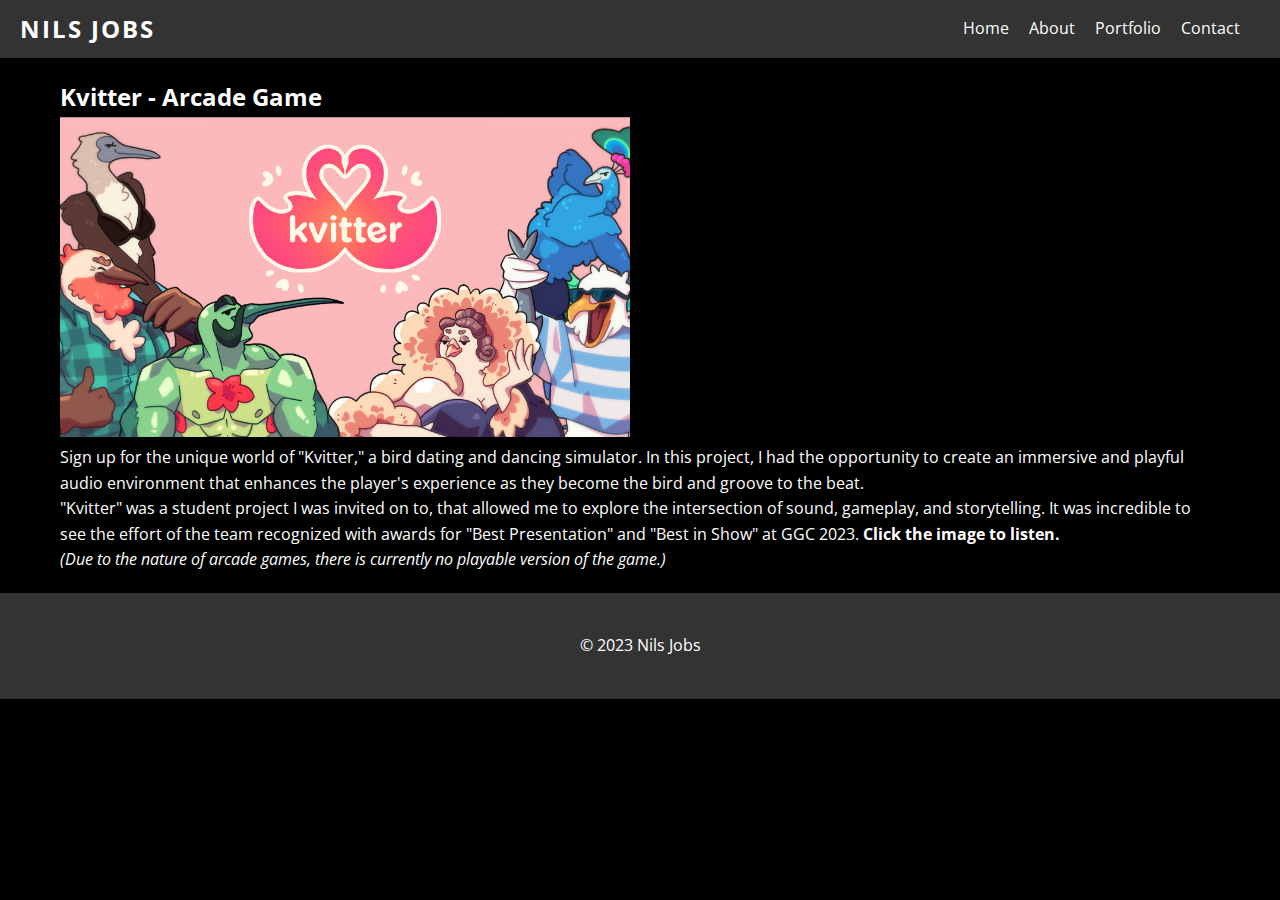
==== kvitter.html @ 6bc7a3fa "a" ====
<!DOCTYPE html>
<html lang="en">
<head>
    <meta charset="UTF-8">
    <meta name="viewport" content="width=device-width, initial-scale=1.0">
    <link href="https://fonts.googleapis.com/css?family=Open+Sans:400,700" rel="stylesheet">
    <link rel="stylesheet" href="styles.css">
    <title>Kvitter Project - Nils Jobs</title>
</head>

<!-- Google tag (gtag.js) -->
<script async src="https://www.googletagmanager.com/gtag/js?id=G-JTE9NP52VT"></script>
<script>
  window.dataLayer = window.dataLayer || [];
  function gtag(){dataLayer.push(arguments);}
  gtag('js', new Date());

  gtag('config', 'G-JTE9NP52VT');
</script>
<body>
    <header class="header">
        <nav class="navbar">
            <div class="logo">Nils Jobs</div>
            <ul class="nav-links">
                <li><a href="index.html">Home</a></li>
                <li><a href="#about">About</a></li>
                <li><a href="#portfolio">Portfolio</a></li>
                <li><a href="#contact">Contact</a></li>
            </ul>
        </nav>
    </header>

    <section class="project">
        <div class="container">
            <h2>Kvitter - Arcade Game</h2>

            <!-- Wrap the image within an anchor element with the desired URL -->
            <a href="https://soundcloud.com/nils-jobs-779576577/sets/kvitter-ost/s-Mz4PA3kbrPW?si=0c213c1674ae493f8ad3b59d89fc805e&utm_source=clipboard&utm_medium=text&utm_campaign=social_sharing" target="_blank">
                <div class="images-container">
                    <img src="images/thumbnail.png" alt="Kvitter Project Image" style="width: 50%; height: auto;">
                    <!-- <img src="images/screenshot kvitter.jpeg" alt="Second Image" style="width: 21.1%; height: auto;"> -->
                    <!-- <img src="images/eskil kvitter.png" alt="Third Image" style="width: 21.1%; height: auto;">
                    <img src="images/match kvitter.png" alt=" Image" style="width: 21.1%; height: auto;"> -->
                </div>
            </a>

            <!-- <div class="audio-container">
                <ul>
                    <li><audio controls><source src="audio/file1.mp3" type="audio/mp3">Your browser does not support the audio element.</audio></li>
                    <li><audio controls><source src="audio/file2.mp3" type="audio/mp3">Your browser does not support the audio element.</audio></li> -->
            
            
            <p> </p>
            <p>Sign up for the unique world of "Kvitter," a bird dating and dancing simulator. In this project, I had the opportunity to create an immersive and playful audio environment that enhances the player's experience as they become the bird and groove to the beat.</p>
            <p>"Kvitter" was a student project I was invited on to, that allowed me to explore the intersection of sound, gameplay, and storytelling. It was incredible to see the effort of the team recognized with awards for "Best Presentation" and "Best in Show" at GGC 2023.<b> Click the image to listen.</b></p>
            <p><i>(Due to the nature of arcade games, there is currently no playable version of the game.)</i><p>

        </div>
    </section>

    <footer class="footer">
        <div class="container">


            <p>&copy; 2023 Nils Jobs</p>
        </div>
    </footer>
</body>
</html>
---- styles.css ----
/* Reset some default styles */
* {
    margin: 0;
    padding: 0;
    box-sizing: border-box;
}

/* Global styles */
body {
    font-family: 'Open Sans', Arial, sans-serif;
    background-color: #000;
    color: #fff;
    line-height: 1.6;
}

.container {
    max-width: 1200px;
    margin: 0 auto;
    padding: 20px;
}

/* Header styles */
.header {
    background-color: #333;
    color: #fff;
    padding: 10px 0;
}

.navbar {
    display: flex;
    justify-content: space-between;
    align-items: center;
    padding: 0 20px;
}

.logo {
    font-size: 24px;
    font-weight: bold;
    text-transform: uppercase;
    letter-spacing: 2px;
}

.nav-links {
    list-style: none;
    display: flex;
}

.nav-links li {
    margin-right: 20px;
}

.nav-links a {
    text-decoration: none;
    color: #fff;
    transition: color 0.3s ease;
}

.nav-links a:hover {
    color: #ff5722;
}

/* Hero section styles */
.hero {
    background-image: url('hero-image.jpg');
    background-size: cover;
    background-position: center;
    color: #fff;
    text-align: center;
    padding: 150px 0;
}

.hero h1 {
    font-size: 36px;
    margin-bottom: 20px;
}

.hero p {
    font-size: 18px;
    margin-bottom: 30px;
}

.cta-button {
    display: inline-block;
    padding: 15px 30px;
    background-color: #1b379e;
    color: #fff;
    text-decoration: none;
    font-weight: bold;
    border-radius: 5px;
    transition: background-color 0.3s ease;
}

.cta-button:hover {
    background-color: #e64a19;
}

/* About section styles */
/* ... (previous styles) ... */

/* About section styles */
.about {
    background-color: #fff;
    color: #000; /* Change text color to black */
    padding: 50px 0;
}

/* Portfolio section styles */
.portfolio {
    padding: 50px 0;
    display: flex;
    flex-wrap: wrap;
    justify-content: space-between;
    color: #000; /* Change text color to black */
}

/* ... (remaining styles) ... */


.portfolio-item {
    flex: 1;
    margin: 10px;
    text-align: center;
    background-color: #f9f9f9;
    border: 1px solid #ddd;
    border-radius: 5px;
    padding: 20px;
}

.portfolio-item img {
    max-width: 100%;
    height: auto;
    border-radius: 5px;
    margin-bottom: 10px;
}

.portfolio-item h3 {
    font-size: 20px;
    margin-bottom: 10px;
}

/* Contact section styles */
.contact {
    background-color: #333;
    color: #fff;
    padding: 50px 0;
}

.contact h2 {
    font-size: 24px;
    margin-bottom: 20px;
}

.contact p {
    font-size: 18px;
    margin-bottom: 20px;
}

.contact-form {
    /* Add styles for the contact form here */
}

/* Footer styles */
.footer {
    background-color: #333;
    color: #fff;
    padding: 20px 0;
    text-align: center;
}

/* Media queries for responsive design */
@media screen and (max-width: 768px) {
    /* Add responsive styles here */
}

/* ... (previous styles) ... */

/* Additional styles for the animation effect */
.portfolio-item.hidden {
    opacity: 0;
    transform: translateY(30px);
    transition: opacity 0.5s ease, transform 0.5s ease;
}

.portfolio-item.animate {
    opacity: 1;
    transform: translateY(0);
}

/* ... other CSS ... */

.content-container {
    display: flex;
    align-items: flex-start; /* Aligns items to the start of the flex container */
}

.images-container {
    margin-right: 20px; /* Adds some space between the images and the audio list */
}

.audio-container ul {
    list-style: none;
    padding: 0;
}

.audio-container li {
    margin-bottom: 10px; /* Adds some space between audio controls */

}

.flex-container {
    display: flex;
    align-items: center; /* to align items vertically in the center */
    gap: 40px; /* space between the text and the image */
}

.text-content {
    flex: 1; /* take up the available space */
    max-width: 60%; /* you can adjust this based on your preference */
}

.image-content {
    flex-basis: 40%; /* takes up 40% of the container width, you can adjust based on your preference */
}

.image-content img {
    max-width: 70%; /* to ensure the image is responsive and doesn't overflow its container */
    height: auto;
}

/* Styles for the songs page */
.songs {
    padding: 50px 0;
    text-align: center;
    color: #fff;
    background-color: #333;
}

.song-list {
    list-style: none;
    padding: 0;
}

.song-list li {
    margin-bottom: 30px;
}

.song-list h3 {
    margin-bottom: 10px;
    font-size: 24px;
}

/* ... other CSS ... */
.song-credits {
    font-size: 14px; /* smaller font size for credits */
    margin-bottom: 15px; /* space before the audio player */
    color: #aaa; /* slightly muted color to differentiate from the main title */
}
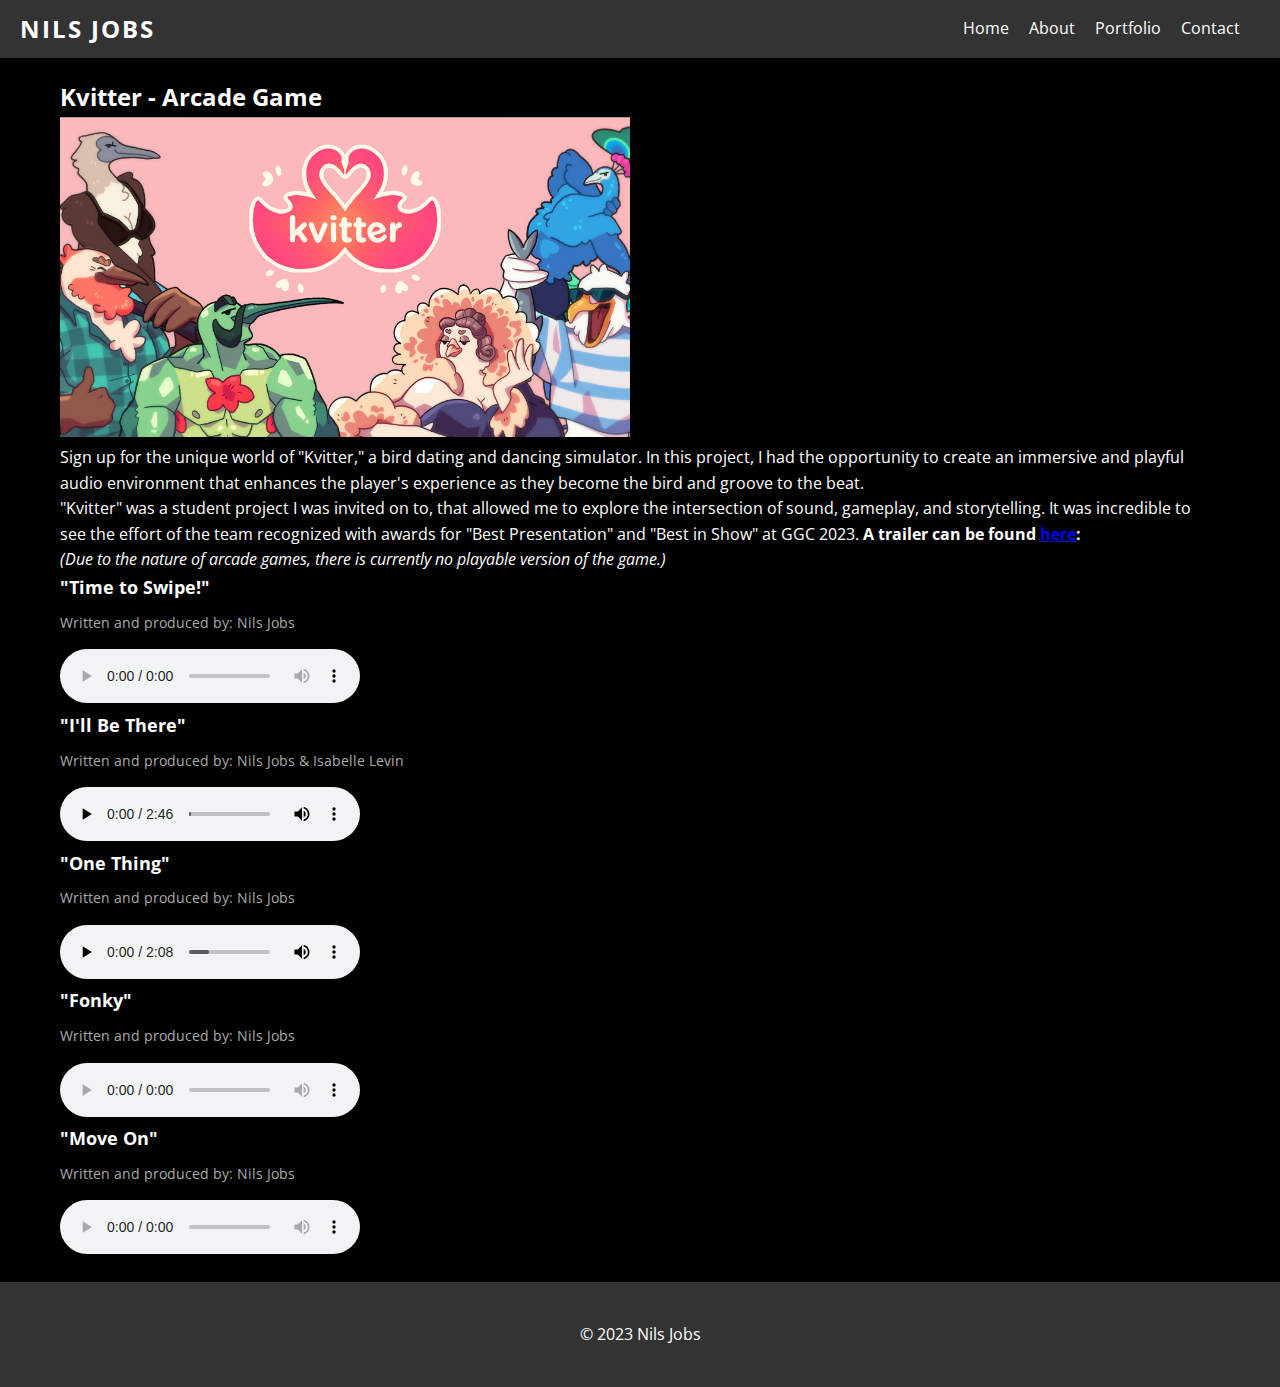
==== commit 0d101f67: "update" ====
--- a/kvitter.html
+++ b/kvitter.html
@@ -33,35 +33,79 @@
     <section class="project">
         <div class="container">
             <h2>Kvitter - Arcade Game</h2>
+            <div class="images-container">
+                <img src="images/thumbnail.png" alt="Kvitter Project Image" style="width: 50%; height: auto;">
+            </div>
+            
+            <p>Sign up for the unique world of "Kvitter," a bird dating and dancing simulator. In this project, I had the opportunity to create an immersive and playful audio environment that enhances the player's experience as they become the bird and groove to the beat.</p>
+            <p>"Kvitter" was a student project I was invited on to, that allowed me to explore the intersection of sound, gameplay, and storytelling. It was incredible to see the effort of the team recognized with awards for "Best Presentation" and "Best in Show" at GGC 2023. <b>A trailer can be found <a href="https://www.youtube.com/watch?v=cRtL3CD36DE" target="_blank">here</a>:</b></p>
+            <p><i>(Due to the nature of arcade games, there is currently no playable version of the game.)</i><p>
+            
+            <!-- Songs section -->
+            <section class="media-container">
+                <!-- Image Content -->
+                <div class="image-content">
+                    
+                </div>
 
-            <!-- Wrap the image within an anchor element with the desired URL -->
-            <a href="https://soundcloud.com/nils-jobs-779576577/sets/kvitter-ost/s-Mz4PA3kbrPW?si=0c213c1674ae493f8ad3b59d89fc805e&utm_source=clipboard&utm_medium=text&utm_campaign=social_sharing" target="_blank">
-                <div class="images-container">
-                    <img src="images/thumbnail.png" alt="Kvitter Project Image" style="width: 50%; height: auto;">
-                    <!-- <img src="images/screenshot kvitter.jpeg" alt="Second Image" style="width: 21.1%; height: auto;"> -->
-                    <!-- <img src="images/eskil kvitter.png" alt="Third Image" style="width: 21.1%; height: auto;">
-                    <img src="images/match kvitter.png" alt=" Image" style="width: 21.1%; height: auto;"> -->
+                <!-- Song List -->
+                <div class="song-list">
+                    <!-- First Song -->
+                    <div class="song">
+                        <h3>"Time to Swipe!"</h3>
+                        <p class="song-credits">Written and produced by: Nils Jobs</p>
+                        <audio controls>
+                            <source src="audio/KVITTER_MENU_MUSIC.wav" type="audio/mpeg">
+                            Your browser does not support the audio element.
+                        </audio>
+                    </div>
+            
+                    <!-- Second Song -->
+                    <div class="song">
+                        <h3>"I'll Be There"</h3>
+                        <p class="song-credits">Written and produced by: Nils Jobs & Isabelle Levin</p>
+                        <audio controls>
+                            <source src="audio/ill be there master.mp3" type="audio/mpeg">
+                            Your browser does not support the audio element.
+                        </audio>
+                    </div>
+            
+                    <!-- Third Song -->
+                    <div class="song">
+                        <h3>"One Thing"</h3>
+                        <p class="song-credits">Written and produced by: Nils Jobs</p>
+                        <audio controls>
+                            <source src="audio/ONE THING - 132 BPM.mp3" type="audio/mpeg">
+                            Your browser does not support the audio element.
+                        </audio>
+                    </div>
+            
+                    <!-- Fourth Song -->
+                    <div class="song">
+                        <h3>"Fonky"</h3>
+                        <p class="song-credits">Written and produced by: Nils Jobs</p>
+                        <audio controls>
+                            <source src="audio/FONKY - 144 BPM.wav" type="audio/mpeg">
+                            Your browser does not support the audio element.
+                        </audio>
+                    </div>
+            
+                    <!-- Fifth Song -->
+                    <div class="song">
+                        <h3>"Move On"</h3>
+                        <p class="song-credits">Written and produced by: Nils Jobs</p>
+                        <audio controls>
+                            <source src="audio/Move on NO VOICE.wav" type="audio/mpeg">
+                            Your browser does not support the audio element.
+                        </audio>
+                    </div>
                 </div>
-            </a>
-
-            <!-- <div class="audio-container">
-                <ul>
-                    <li><audio controls><source src="audio/file1.mp3" type="audio/mp3">Your browser does not support the audio element.</audio></li>
-                    <li><audio controls><source src="audio/file2.mp3" type="audio/mp3">Your browser does not support the audio element.</audio></li> -->
-            
-            
-            <p> </p>
-            <p>Sign up for the unique world of "Kvitter," a bird dating and dancing simulator. In this project, I had the opportunity to create an immersive and playful audio environment that enhances the player's experience as they become the bird and groove to the beat.</p>
-            <p>"Kvitter" was a student project I was invited on to, that allowed me to explore the intersection of sound, gameplay, and storytelling. It was incredible to see the effort of the team recognized with awards for "Best Presentation" and "Best in Show" at GGC 2023.<b> Click the image to listen.</b></p>
-            <p><i>(Due to the nature of arcade games, there is currently no playable version of the game.)</i><p>
-
+            </section>
         </div>
     </section>
 
     <footer class="footer">
         <div class="container">
-
-
             <p>&copy; 2023 Nils Jobs</p>
         </div>
     </footer>
--- a/styles.css
+++ b/styles.css
@@ -246,7 +246,7 @@
 
 .song-list h3 {
     margin-bottom: 10px;
-    font-size: 24px;
+    font-size: 18px;
 }
 
 /* ... other CSS ... */
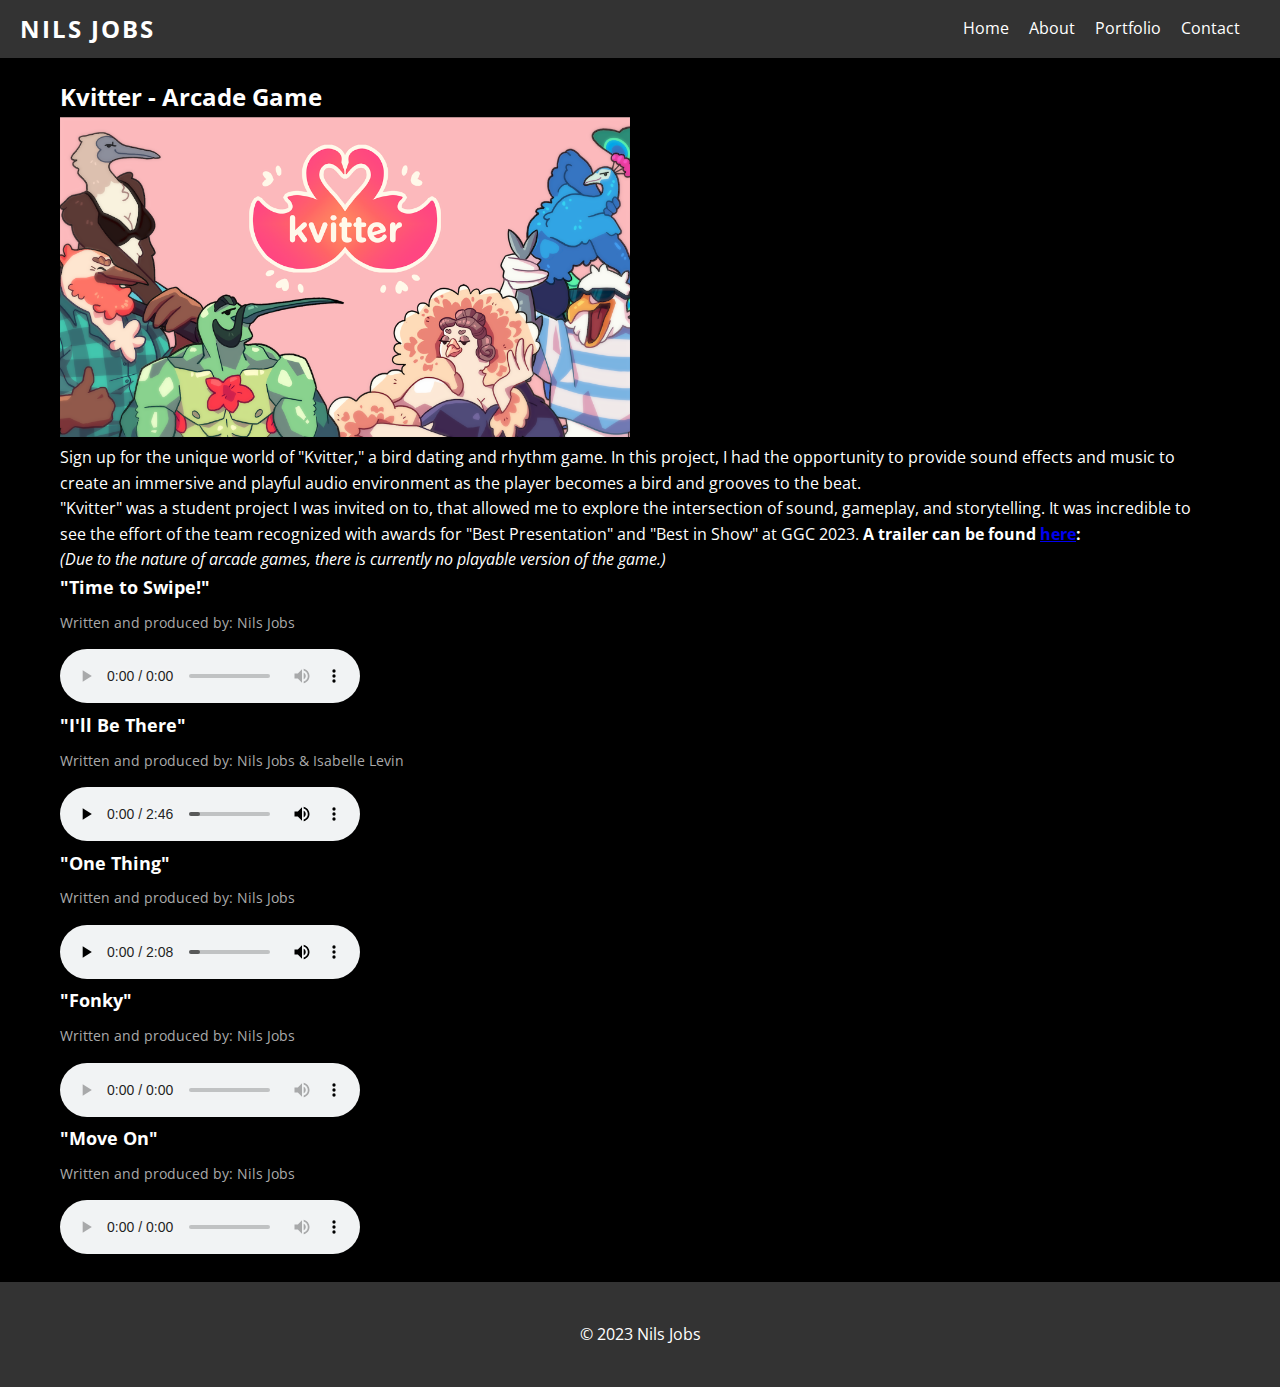
==== commit 0ada0aff: "Update kvitter.html" ====
--- a/kvitter.html
+++ b/kvitter.html
@@ -37,7 +37,7 @@
                 <img src="images/thumbnail.png" alt="Kvitter Project Image" style="width: 50%; height: auto;">
             </div>
             
-            <p>Sign up for the unique world of "Kvitter," a bird dating and dancing simulator. In this project, I had the opportunity to create an immersive and playful audio environment that enhances the player's experience as they become the bird and groove to the beat.</p>
+            <p>Sign up for the unique world of "Kvitter," a bird dating and rhythm game. In this project, I had the opportunity to provide sound effects and music to create an immersive and playful audio environment as the player becomes a bird and grooves to the beat.</p>
             <p>"Kvitter" was a student project I was invited on to, that allowed me to explore the intersection of sound, gameplay, and storytelling. It was incredible to see the effort of the team recognized with awards for "Best Presentation" and "Best in Show" at GGC 2023. <b>A trailer can be found <a href="https://www.youtube.com/watch?v=cRtL3CD36DE" target="_blank">here</a>:</b></p>
             <p><i>(Due to the nature of arcade games, there is currently no playable version of the game.)</i><p>
             
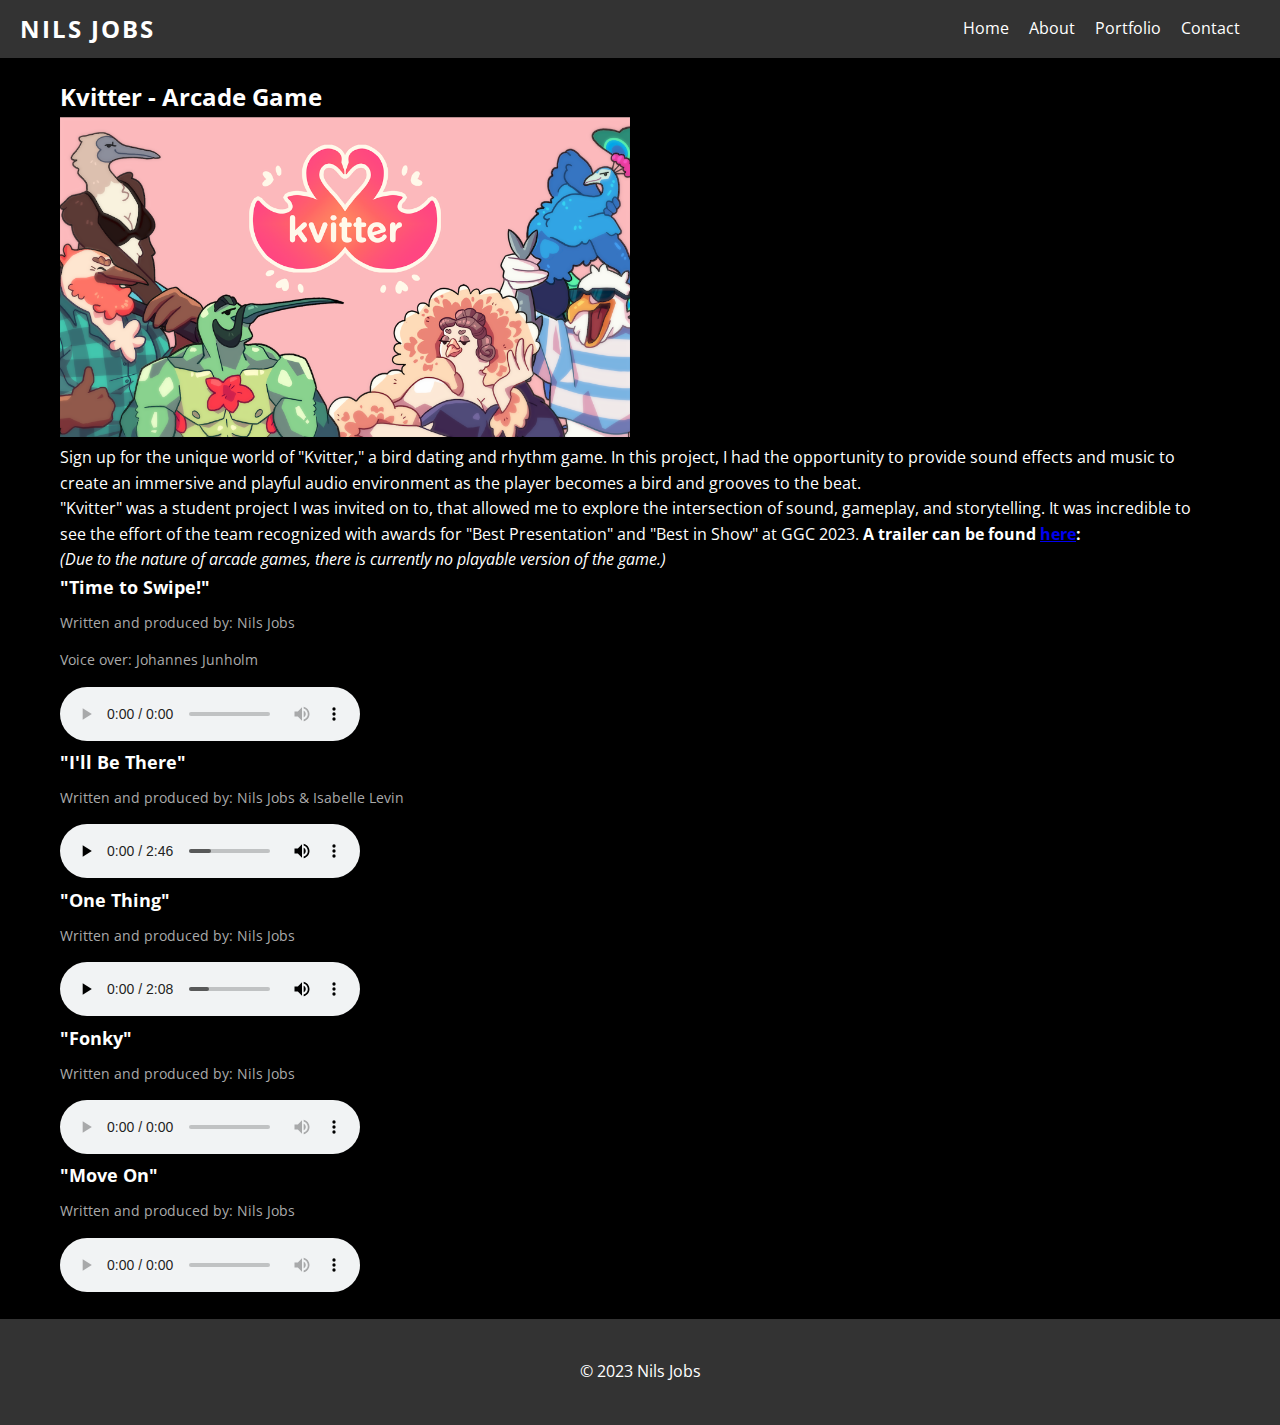
==== commit dc76b834: "chanfe" ====
--- a/kvitter.html
+++ b/kvitter.html
@@ -54,6 +54,7 @@
                     <div class="song">
                         <h3>"Time to Swipe!"</h3>
                         <p class="song-credits">Written and produced by: Nils Jobs</p>
+                        <p class="song-credits">Voice over: Johannes Junholm</p>
                         <audio controls>
                             <source src="audio/KVITTER_MENU_MUSIC.wav" type="audio/mpeg">
                             Your browser does not support the audio element.
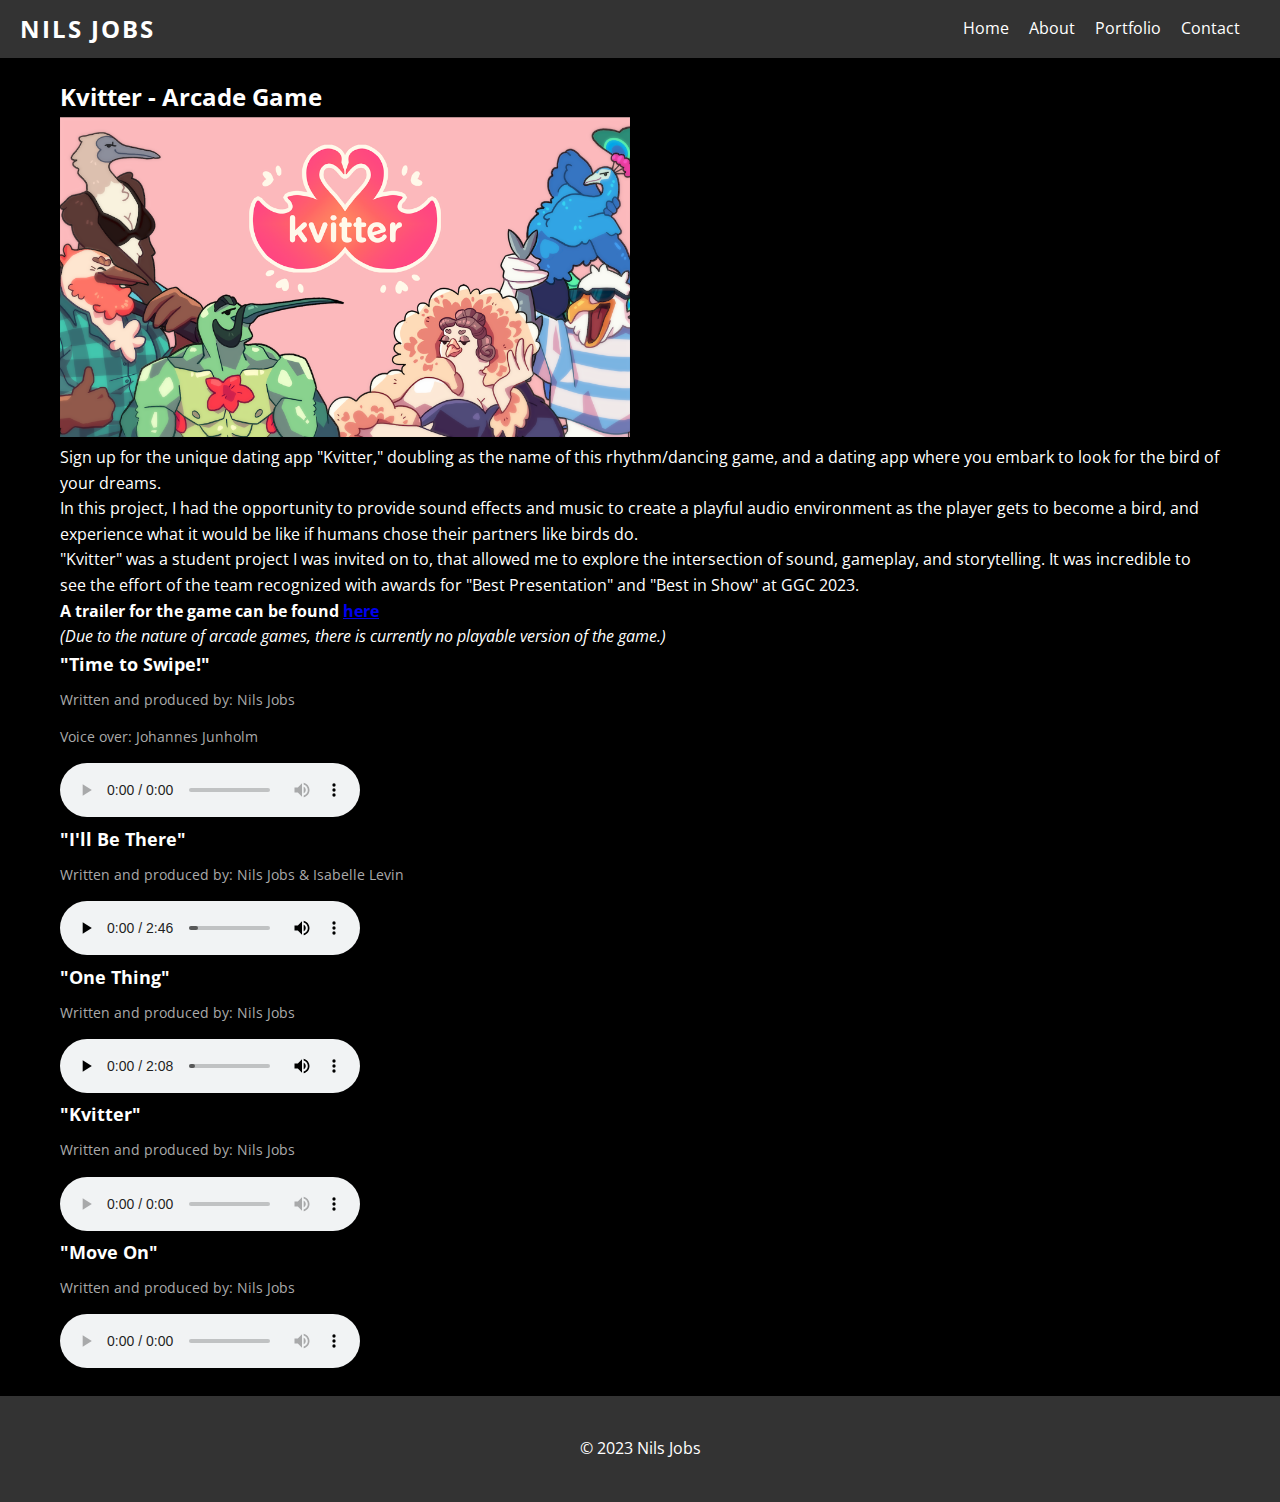
==== commit 0efdc72d: "a" ====
--- a/kvitter.html
+++ b/kvitter.html
@@ -37,8 +37,10 @@
                 <img src="images/thumbnail.png" alt="Kvitter Project Image" style="width: 50%; height: auto;">
             </div>
             
-            <p>Sign up for the unique world of "Kvitter," a bird dating and rhythm game. In this project, I had the opportunity to provide sound effects and music to create an immersive and playful audio environment as the player becomes a bird and grooves to the beat.</p>
-            <p>"Kvitter" was a student project I was invited on to, that allowed me to explore the intersection of sound, gameplay, and storytelling. It was incredible to see the effort of the team recognized with awards for "Best Presentation" and "Best in Show" at GGC 2023. <b>A trailer can be found <a href="https://www.youtube.com/watch?v=cRtL3CD36DE" target="_blank">here</a>:</b></p>
+            <p>Sign up for the unique dating app "Kvitter," doubling as the name of this rhythm/dancing game, and a dating app where you embark to look for the bird of your dreams. 
+            <p>In this project, I had the opportunity to provide sound effects and music to create a playful audio environment as the player gets to become a bird, and experience what it would be like if humans chose their partners like birds do.</p>
+            <p>"Kvitter" was a student project I was invited on to, that allowed me to explore the intersection of sound, gameplay, and storytelling. It was incredible to see the effort of the team recognized with awards for "Best Presentation" and "Best in Show" at GGC 2023.</p>
+            <p><b>A trailer for the game can be found <a href="https://www.youtube.com/watch?v=cRtL3CD36DE" target="_blank">here</a></b></p>
             <p><i>(Due to the nature of arcade games, there is currently no playable version of the game.)</i><p>
             
             <!-- Songs section -->
@@ -83,7 +85,7 @@
             
                     <!-- Fourth Song -->
                     <div class="song">
-                        <h3>"Fonky"</h3>
+                        <h3>"Kvitter"</h3>
                         <p class="song-credits">Written and produced by: Nils Jobs</p>
                         <audio controls>
                             <source src="audio/FONKY - 144 BPM.wav" type="audio/mpeg">
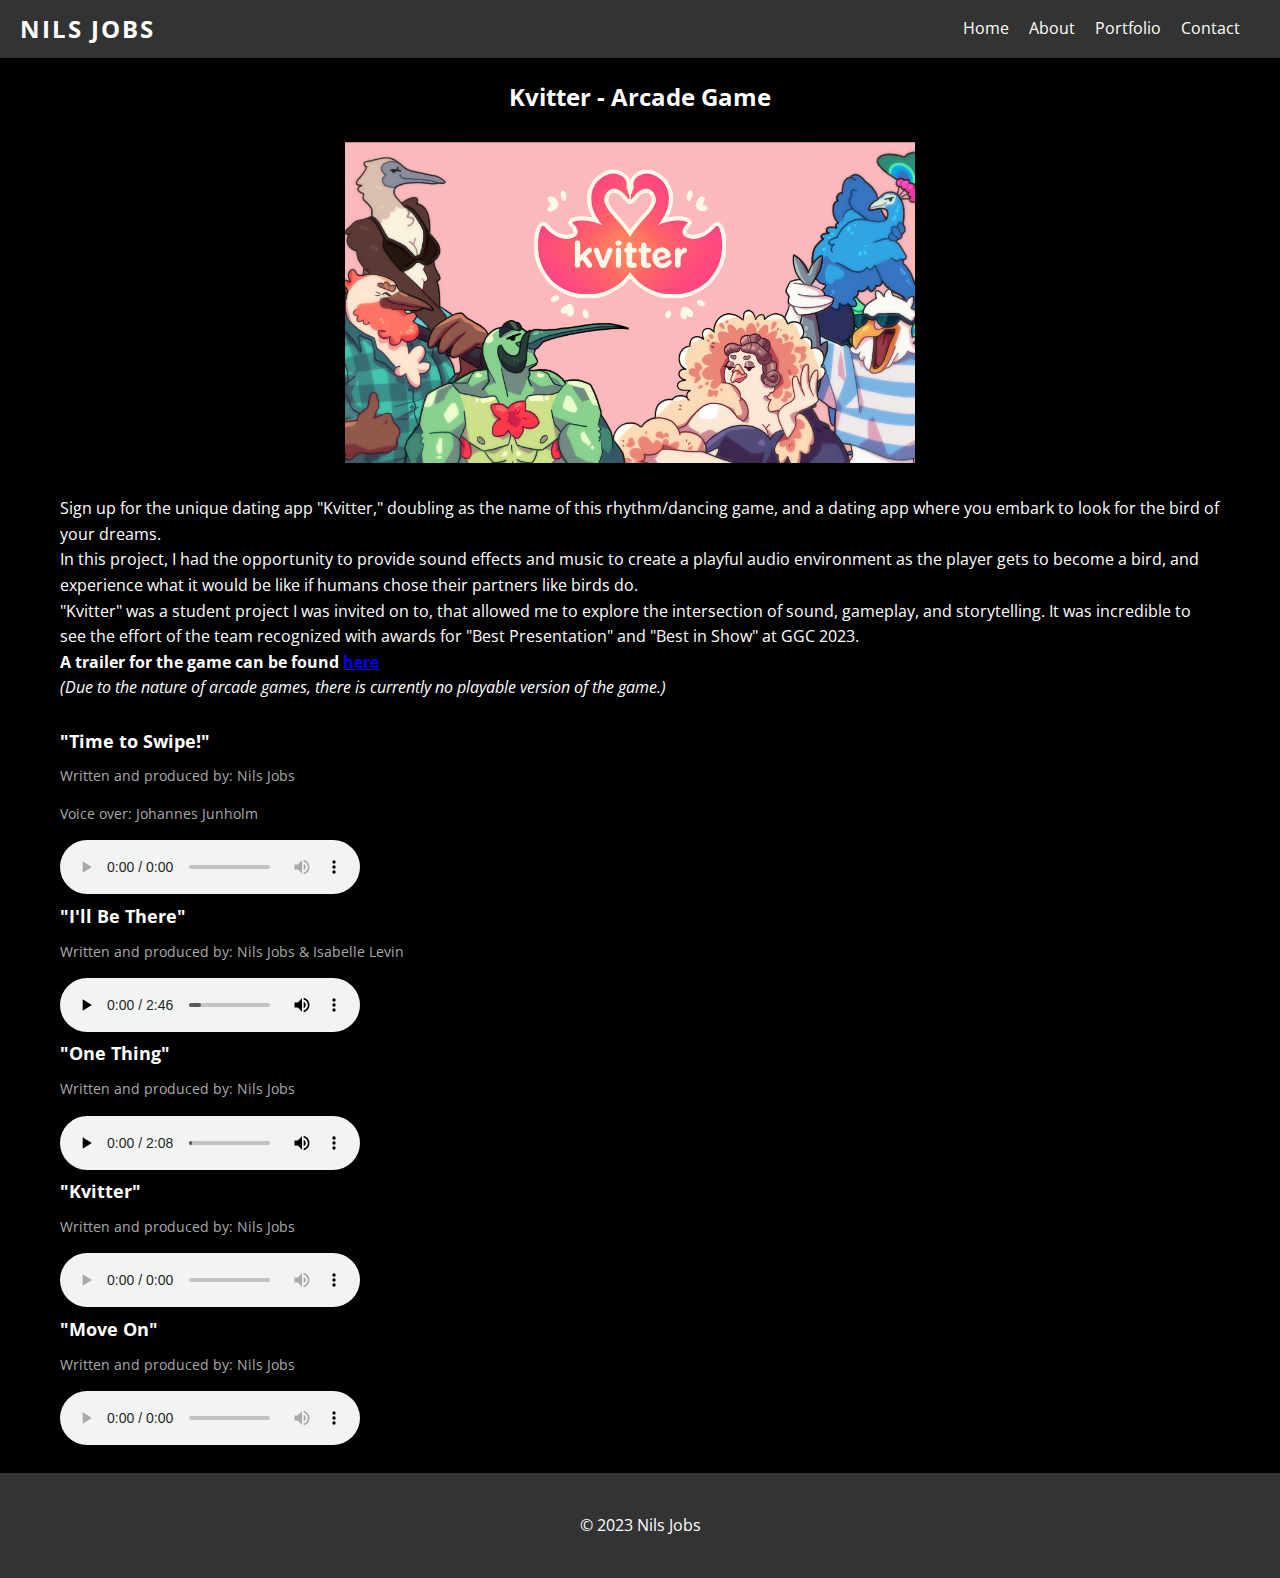
==== commit eac84192: "aaa" ====
--- a/kvitter.html
+++ b/kvitter.html
@@ -33,16 +33,18 @@
     <section class="project">
         <div class="container">
             <h2>Kvitter - Arcade Game</h2>
+            <p>  ‎ </p>
+            
             <div class="images-container">
                 <img src="images/thumbnail.png" alt="Kvitter Project Image" style="width: 50%; height: auto;">
             </div>
-            
+            <p>  ‎ </p>
             <p>Sign up for the unique dating app "Kvitter," doubling as the name of this rhythm/dancing game, and a dating app where you embark to look for the bird of your dreams. 
             <p>In this project, I had the opportunity to provide sound effects and music to create a playful audio environment as the player gets to become a bird, and experience what it would be like if humans chose their partners like birds do.</p>
             <p>"Kvitter" was a student project I was invited on to, that allowed me to explore the intersection of sound, gameplay, and storytelling. It was incredible to see the effort of the team recognized with awards for "Best Presentation" and "Best in Show" at GGC 2023.</p>
             <p><b>A trailer for the game can be found <a href="https://www.youtube.com/watch?v=cRtL3CD36DE" target="_blank">here</a></b></p>
             <p><i>(Due to the nature of arcade games, there is currently no playable version of the game.)</i><p>
-            
+                <p>  ‎ </p>
             <!-- Songs section -->
             <section class="media-container">
                 <!-- Image Content -->
@@ -57,7 +59,7 @@
                         <h3>"Time to Swipe!"</h3>
                         <p class="song-credits">Written and produced by: Nils Jobs</p>
                         <p class="song-credits">Voice over: Johannes Junholm</p>
-                        <audio controls>
+                        <audio controls controlsList="nodownload" oncontextmenu="return false;">
                             <source src="audio/KVITTER_MENU_MUSIC.wav" type="audio/mpeg">
                             Your browser does not support the audio element.
                         </audio>
@@ -67,7 +69,7 @@
                     <div class="song">
                         <h3>"I'll Be There"</h3>
                         <p class="song-credits">Written and produced by: Nils Jobs & Isabelle Levin</p>
-                        <audio controls>
+                        <audio controls controlsList="nodownload" oncontextmenu="return false;">
                             <source src="audio/ill be there master.mp3" type="audio/mpeg">
                             Your browser does not support the audio element.
                         </audio>
@@ -77,7 +79,7 @@
                     <div class="song">
                         <h3>"One Thing"</h3>
                         <p class="song-credits">Written and produced by: Nils Jobs</p>
-                        <audio controls>
+                        <audio controls controlsList="nodownload" oncontextmenu="return false;">
                             <source src="audio/ONE THING - 132 BPM.mp3" type="audio/mpeg">
                             Your browser does not support the audio element.
                         </audio>
@@ -87,7 +89,7 @@
                     <div class="song">
                         <h3>"Kvitter"</h3>
                         <p class="song-credits">Written and produced by: Nils Jobs</p>
-                        <audio controls>
+                        <audio controls controlsList="nodownload" oncontextmenu="return false;">
                             <source src="audio/FONKY - 144 BPM.wav" type="audio/mpeg">
                             Your browser does not support the audio element.
                         </audio>
@@ -97,7 +99,7 @@
                     <div class="song">
                         <h3>"Move On"</h3>
                         <p class="song-credits">Written and produced by: Nils Jobs</p>
-                        <audio controls>
+                        <audio controls controlsList="nodownload" oncontextmenu="return false;">
                             <source src="audio/Move on NO VOICE.wav" type="audio/mpeg">
                             Your browser does not support the audio element.
                         </audio>
--- a/styles.css
+++ b/styles.css
@@ -195,7 +195,9 @@
 
 .images-container {
     margin-right: 20px; /* Adds some space between the images and the audio list */
-}
+    text-align: center; /* This will center inline-level elements (like the image) horizontally */
+}
+
 
 .audio-container ul {
     list-style: none;
@@ -255,3 +257,6 @@
     margin-bottom: 15px; /* space before the audio player */
     color: #aaa; /* slightly muted color to differentiate from the main title */
 }
+.project h2 {
+    text-align: center;
+}
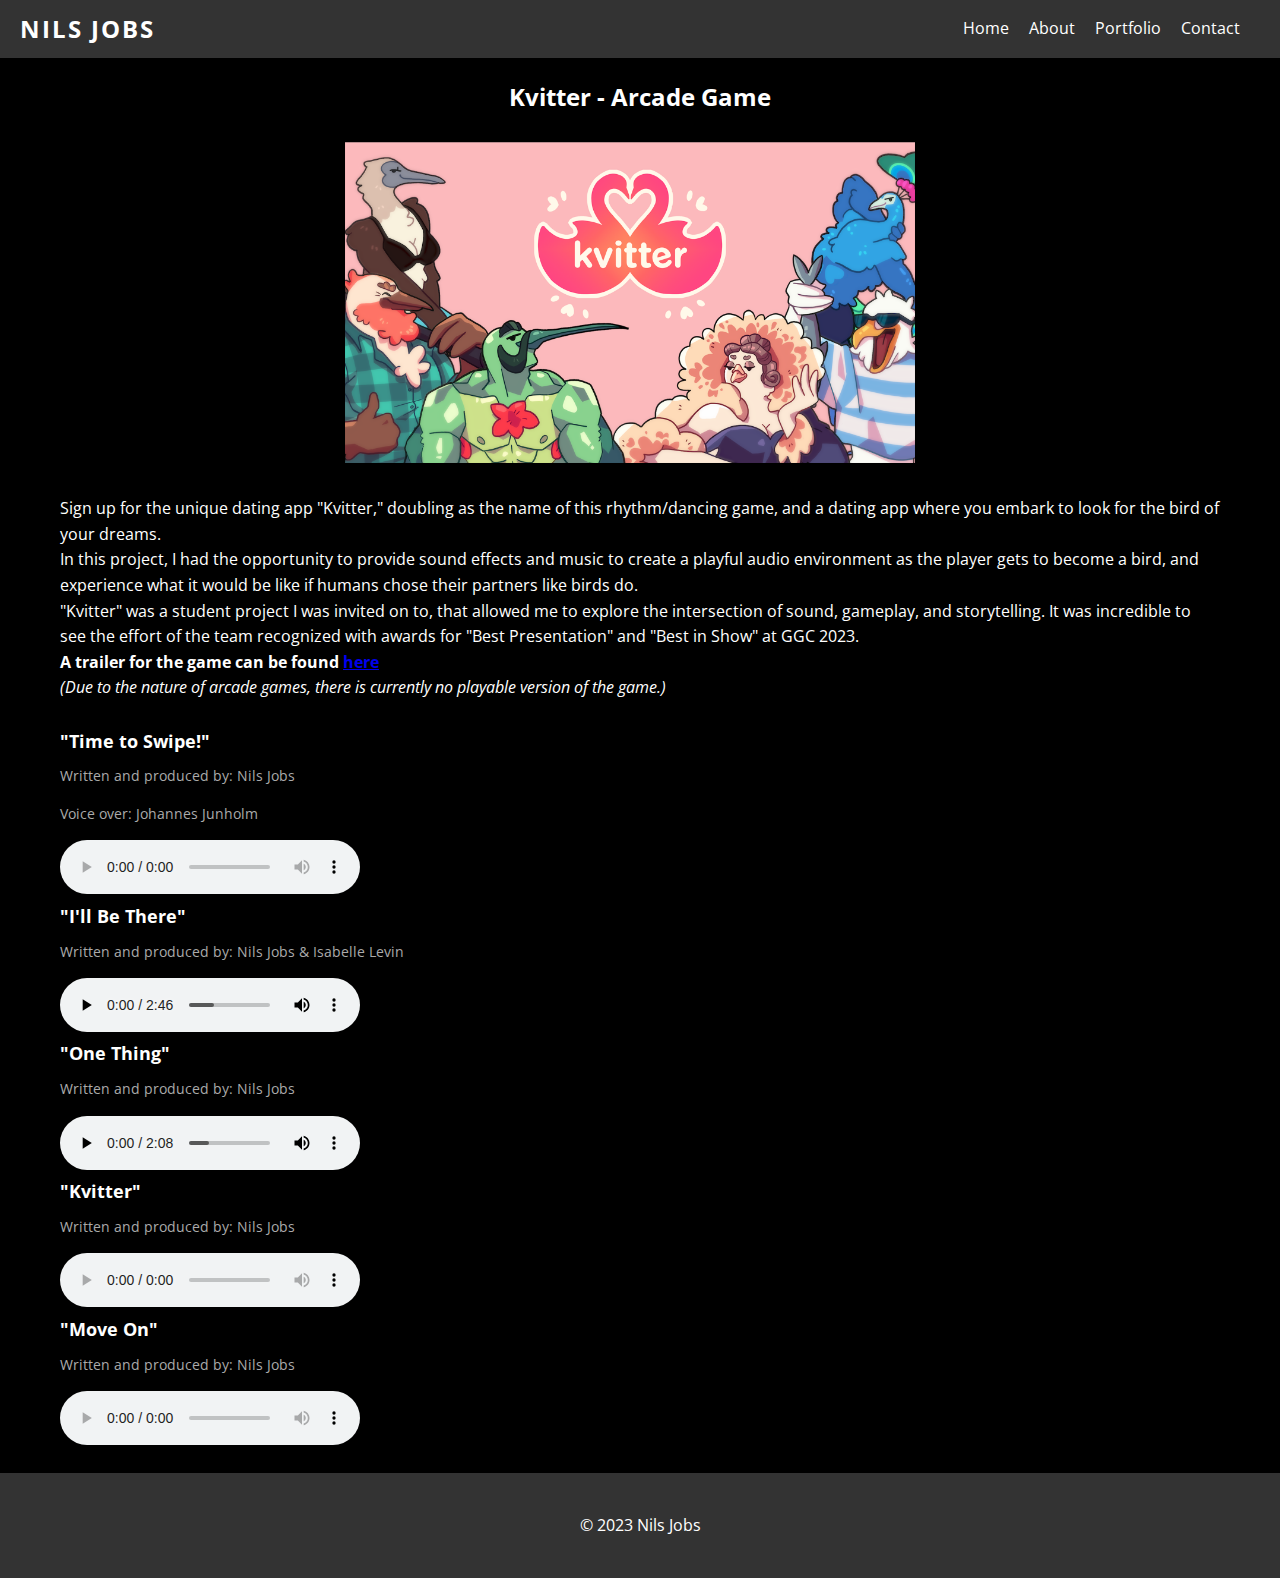
==== commit dd9e45fc: "Update kvitter.html" ====
--- a/kvitter.html
+++ b/kvitter.html
@@ -76,7 +76,7 @@
                     </div>
             
                     <!-- Third Song -->
-                    <div class="song">
+                    <div class="song"> 
                         <h3>"One Thing"</h3>
                         <p class="song-credits">Written and produced by: Nils Jobs</p>
                         <audio controls controlsList="nodownload" oncontextmenu="return false;">
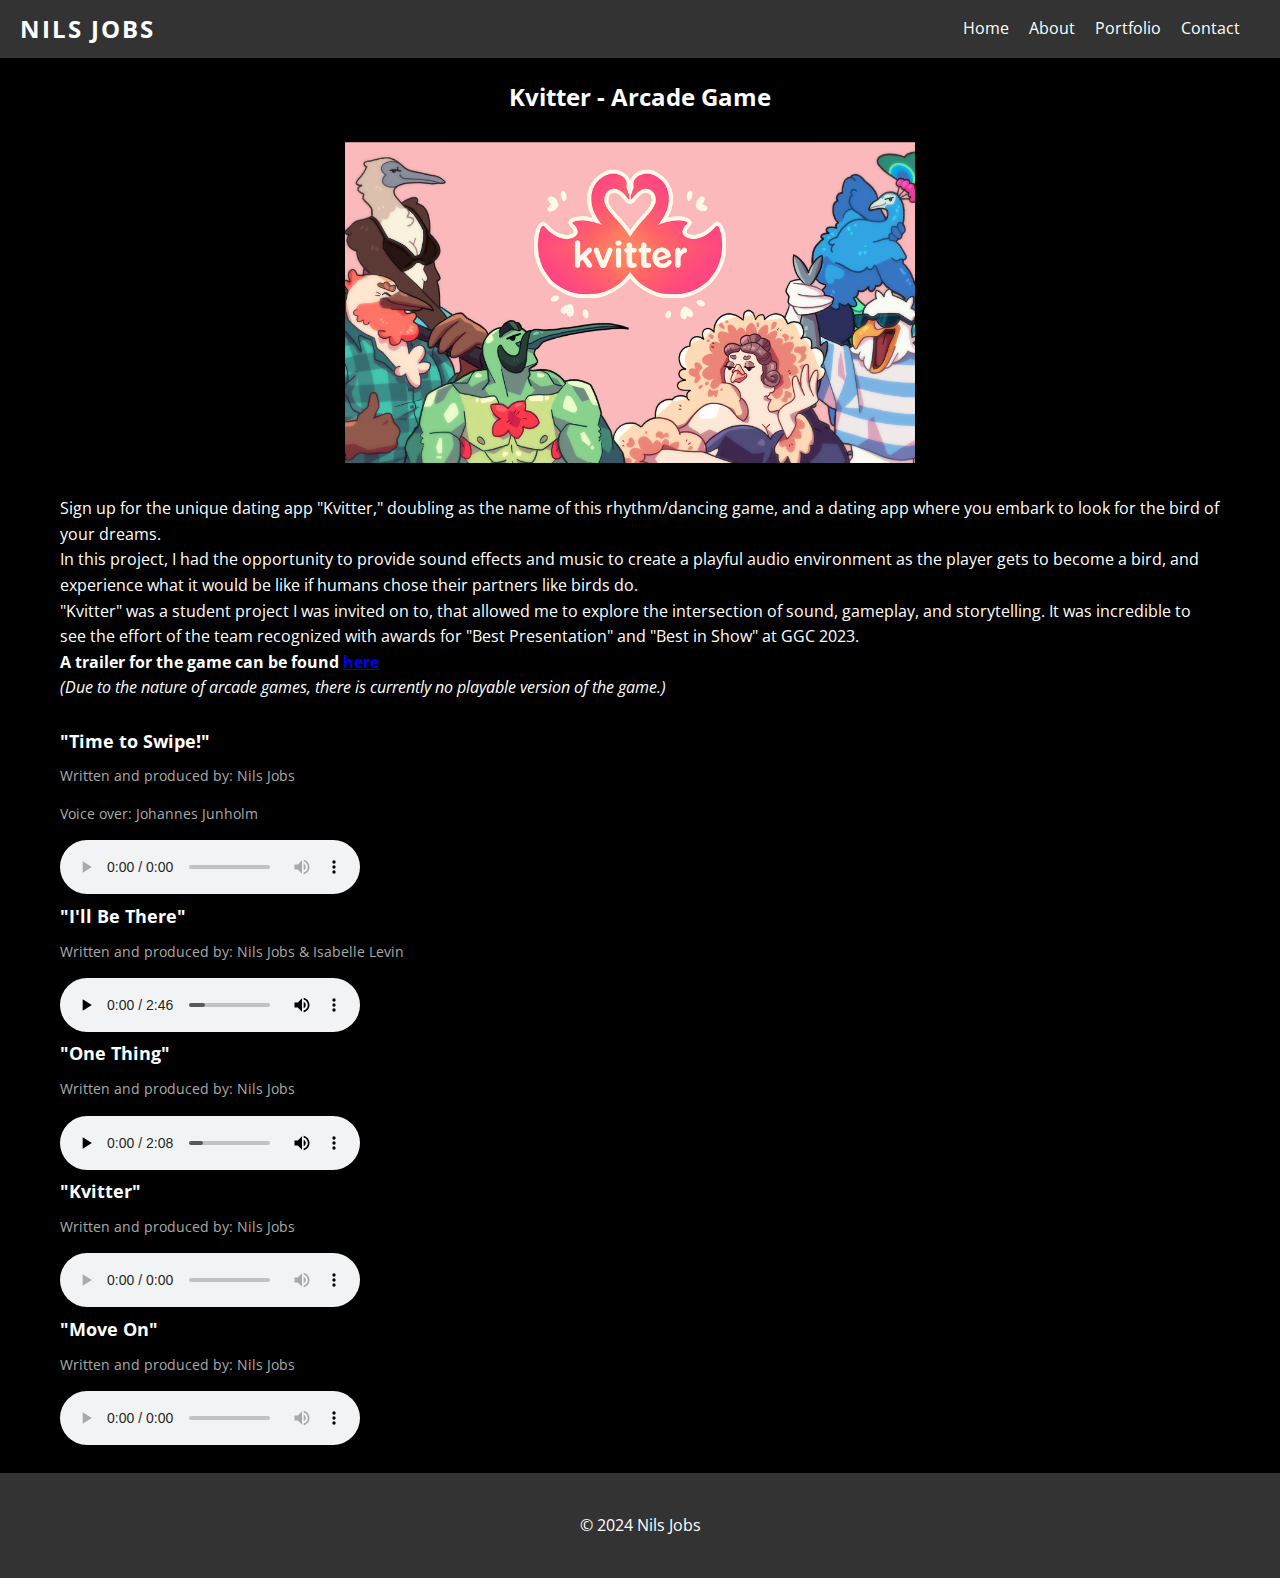
==== commit 65e5ab56: "Update kvitter.html" ====
--- a/kvitter.html
+++ b/kvitter.html
@@ -111,7 +111,7 @@
 
     <footer class="footer">
         <div class="container">
-            <p>&copy; 2023 Nils Jobs</p>
+            <p>&copy; 2024 Nils Jobs</p>
         </div>
     </footer>
 </body>
--- a/styles.css
+++ b/styles.css
@@ -8,7 +8,7 @@
 /* Global styles */
 body {
     font-family: 'Open Sans', Arial, sans-serif;
-    background-color: #000;
+    background-color: #000000;
     color: #fff;
     line-height: 1.6;
 }
@@ -260,3 +260,10 @@
 .project h2 {
     text-align: center;
 }
+
+.image-content img {
+    max-width: 100%; /* Ensure the image stays responsive */
+    height: auto; /* Maintain aspect ratio */
+    width: 100%; /* Adjust the width as desired */
+}
+
